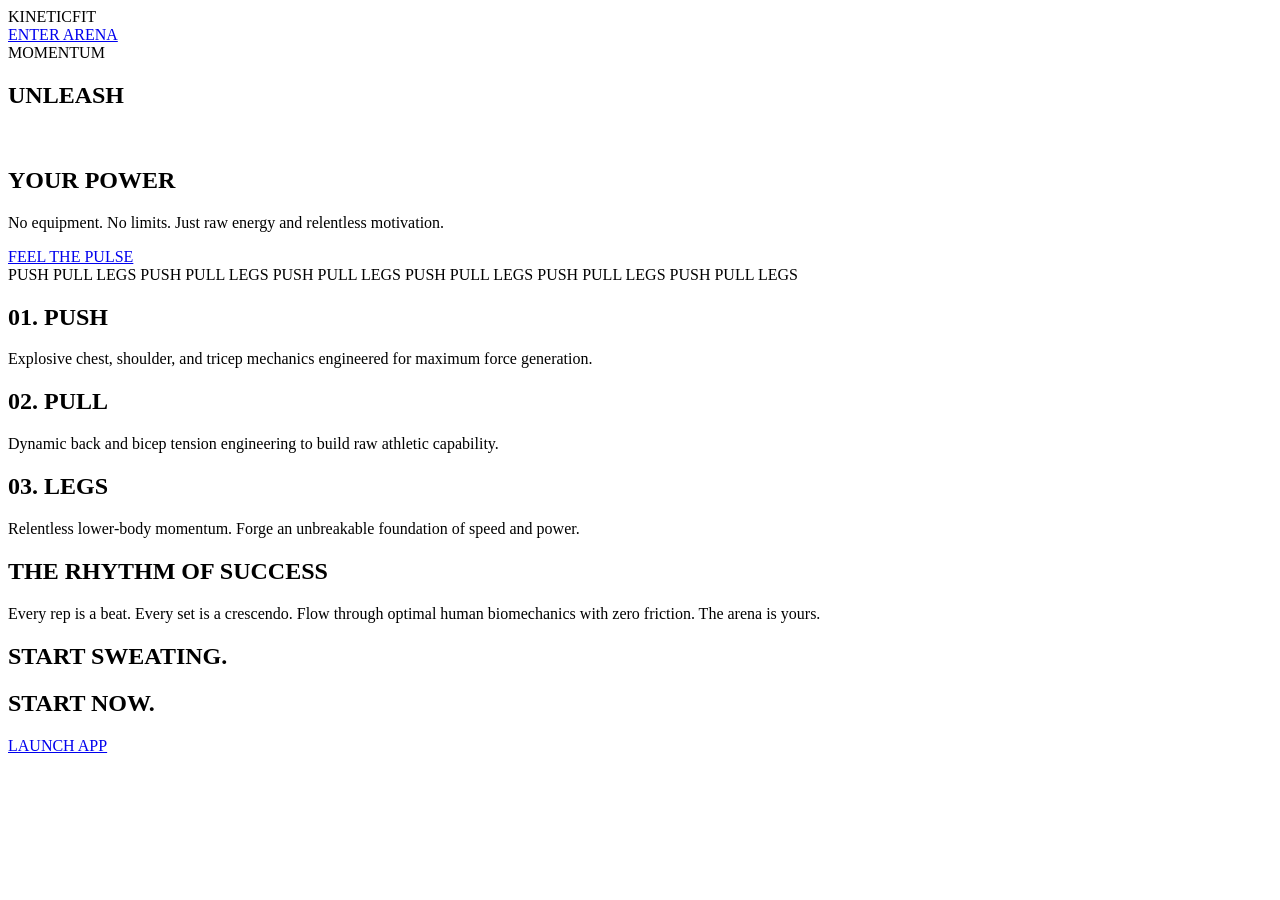
==== landing.html @ 603dd11e "Initial commit: landing.html" ====
<!DOCTYPE html>
<html lang="en">
<head>
    <meta charset="UTF-8">
    <meta name="viewport" content="width=device-width, initial-scale=1.0">
    <title>HomeGains | Kinetic Energy</title>
    <meta name="description" content="Experience the raw energy of HomeGains. No equipment. No limits.">
    <link rel="stylesheet" href="landing.css">
    <link rel="preconnect" href="https://fonts.googleapis.com">
    <link rel="preconnect" href="https://fonts.gstatic.com" crossorigin>
    <link href="https://fonts.googleapis.com/css2?family=Teko:wght@400;600;700&family=Syncopate:wght@700&display=swap" rel="stylesheet">
</head>
<body>
    <div class="noise-overlay"></div>

    <nav class="kinetic-nav">
        <div class="logo">KINETIC<span>FIT</span></div>
        <a href="index.html" class="nav-cta">ENTER ARENA</a>
    </nav>

    <section class="hero">
        <div class="hero-bg-text">MOMENTUM</div>
        <div class="hero-content">
            <h1 class="glitch" data-text="UNLEASH">UNLEASH</h1>
            <br>
            <h1 class="glitch outline" data-text="YOUR POWER">YOUR POWER</h1>
            <p class="hero-subtext">No equipment. No limits. Just raw energy and relentless motivation.</p>
            <a href="#intensity" class="btn-primary">FEEL THE PULSE</a>
        </div>
        <div class="scroll-indicator">
            <div class="line"></div>
        </div>
    </section>

    <section id="intensity" class="intensity-section">
        <div class="marquee-container">
            <div class="marquee">
                <span>PUSH PULL LEGS PUSH PULL LEGS PUSH PULL LEGS PUSH PULL LEGS PUSH PULL LEGS PUSH PULL LEGS</span>
            </div>
        </div>
        
        <div class="kinetic-grid">
            <div class="k-card reveal-left">
                <div class="k-card-inner">
                    <h2>01. PUSH</h2>
                    <p>Explosive chest, shoulder, and tricep mechanics engineered for maximum force generation.</p>
                </div>
                <div class="k-card-bg"></div>
            </div>
            <div class="k-card reveal-up" style="transition-delay: 0.1s;">
                <div class="k-card-inner">
                    <h2>02. PULL</h2>
                    <p>Dynamic back and bicep tension engineering to build raw athletic capability.</p>
                </div>
                <div class="k-card-bg"></div>
            </div>
            <div class="k-card reveal-right" style="transition-delay: 0.2s;">
                <div class="k-card-inner">
                    <h2>03. LEGS</h2>
                    <p>Relentless lower-body momentum. Forge an unbreakable foundation of speed and power.</p>
                </div>
                <div class="k-card-bg"></div>
            </div>
        </div>
    </section>

    <section class="rhythm-section">
        <div class="abstract-visual">
            <div class="orb orb-1"></div>
            <div class="orb orb-2"></div>
            <div class="orb orb-3"></div>
        </div>
        <div class="rhythm-content reveal-scale">
            <h2 class="section-title">THE RHYTHM OF SUCCESS</h2>
            <p>Every rep is a beat. Every set is a crescendo. Flow through optimal human biomechanics with zero friction. The arena is yours.</p>
        </div>
    </section>

    <section class="cta-section">
        <div class="cta-content reveal-up">
            <h2>START SWEATING.</h2>
            <h2>START NOW.</h2>
            <a href="index.html" class="btn-mega">
                <span class="btn-text">LAUNCH APP</span>
                <span class="btn-bg"></span>
            </a>
        </div>
    </section>

    <script src="landing.js"></script>
</body>
</html>
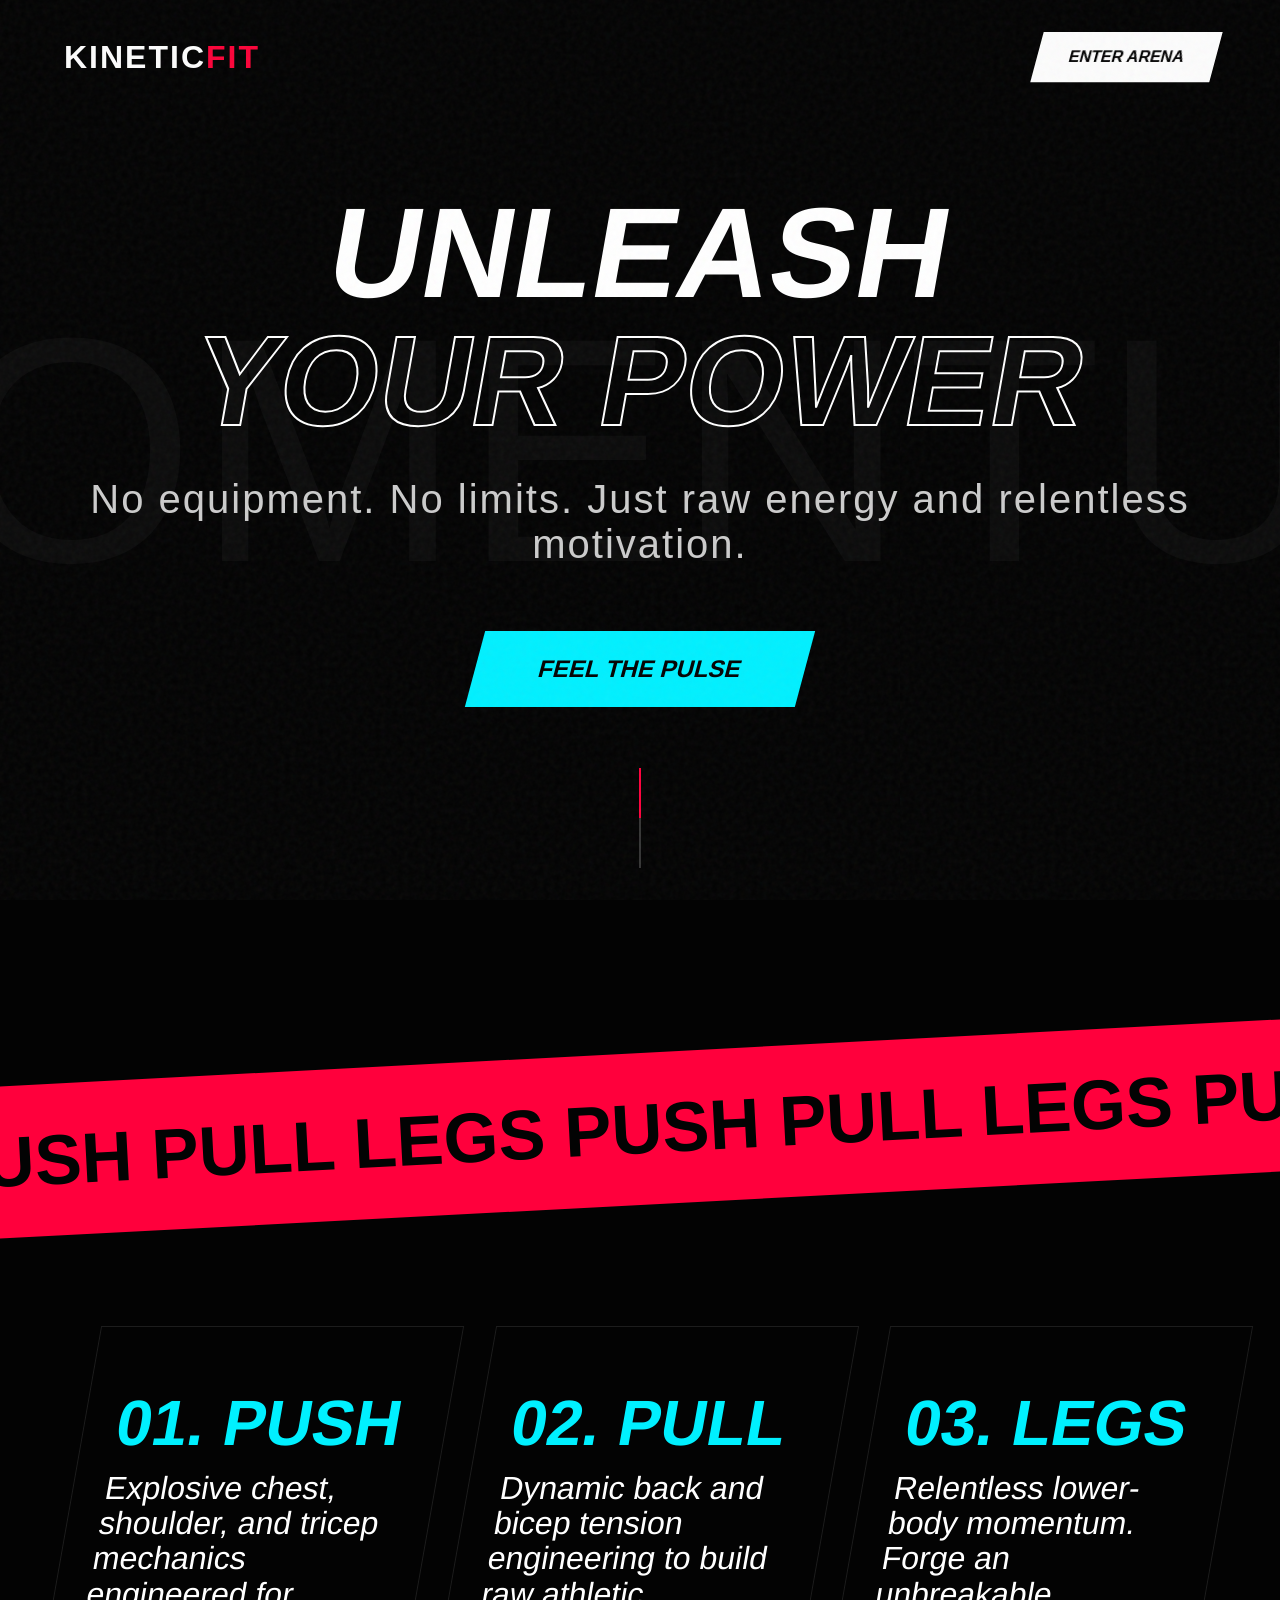
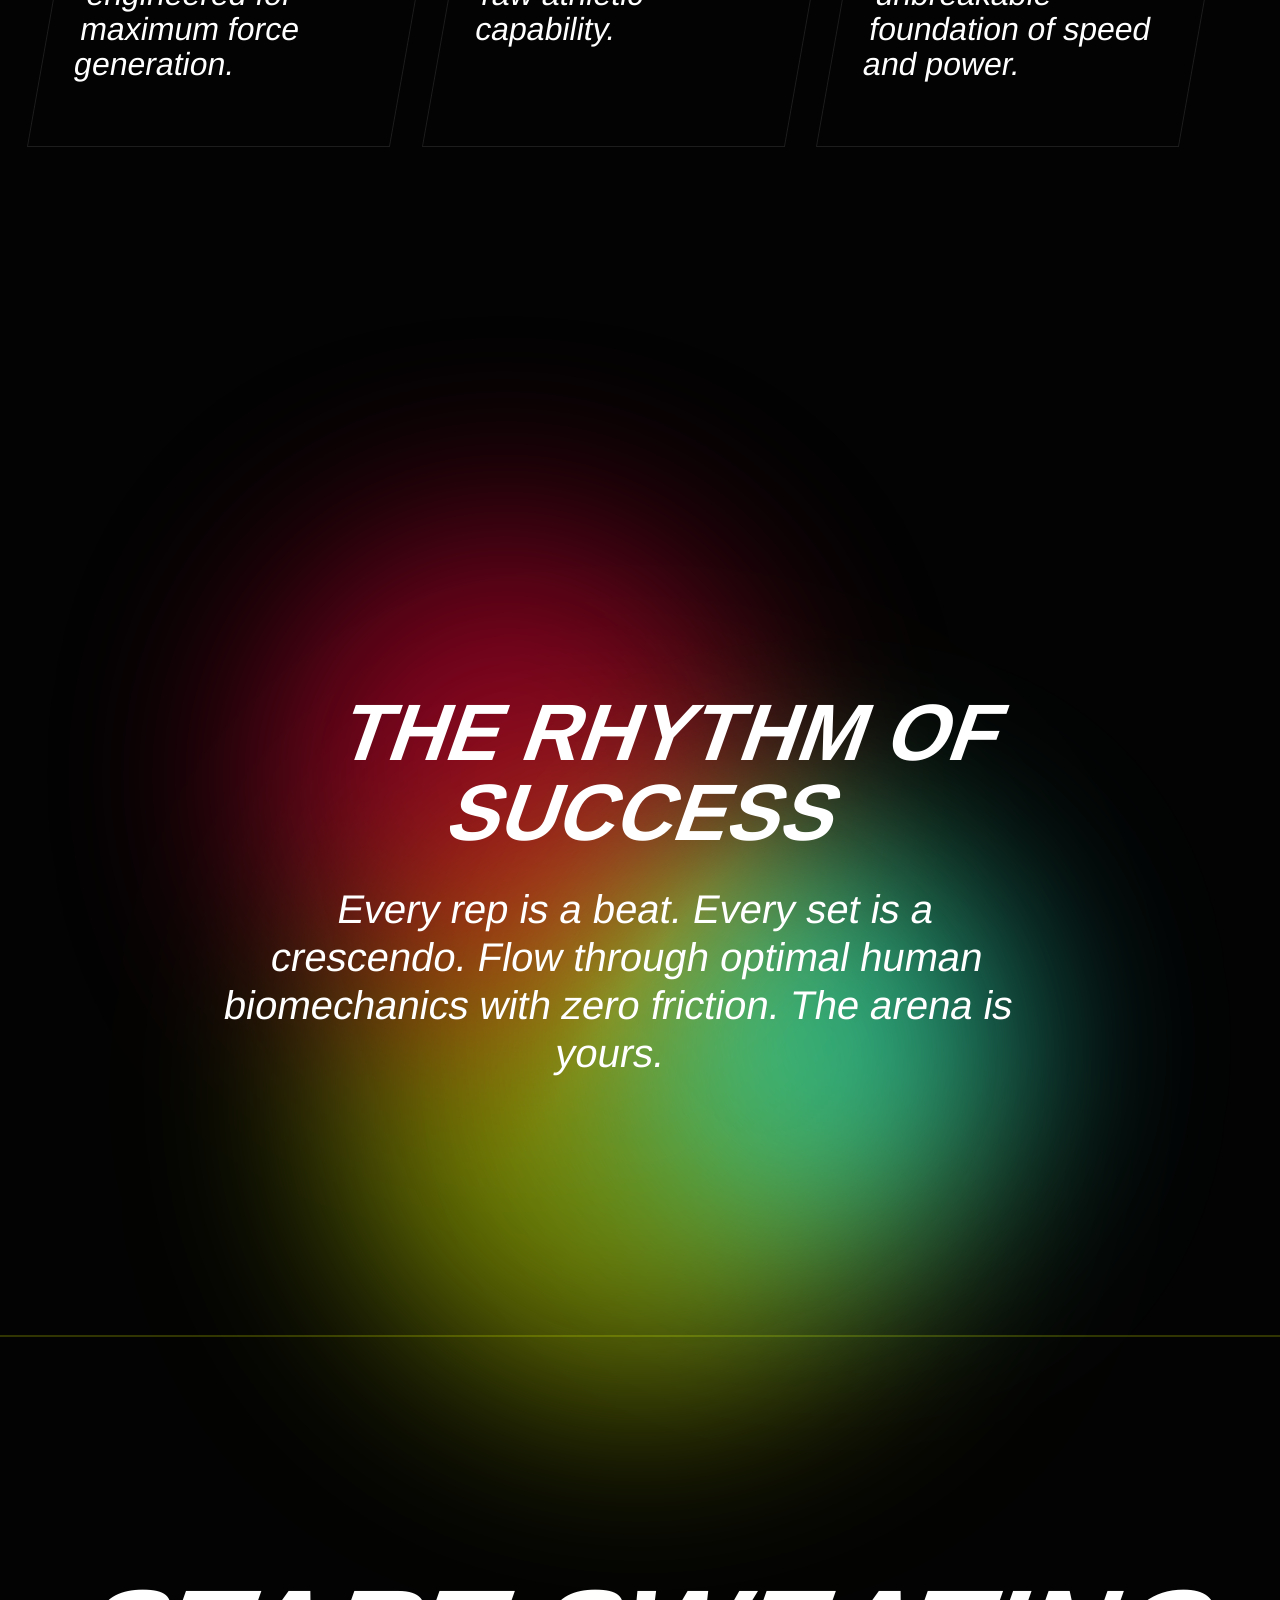
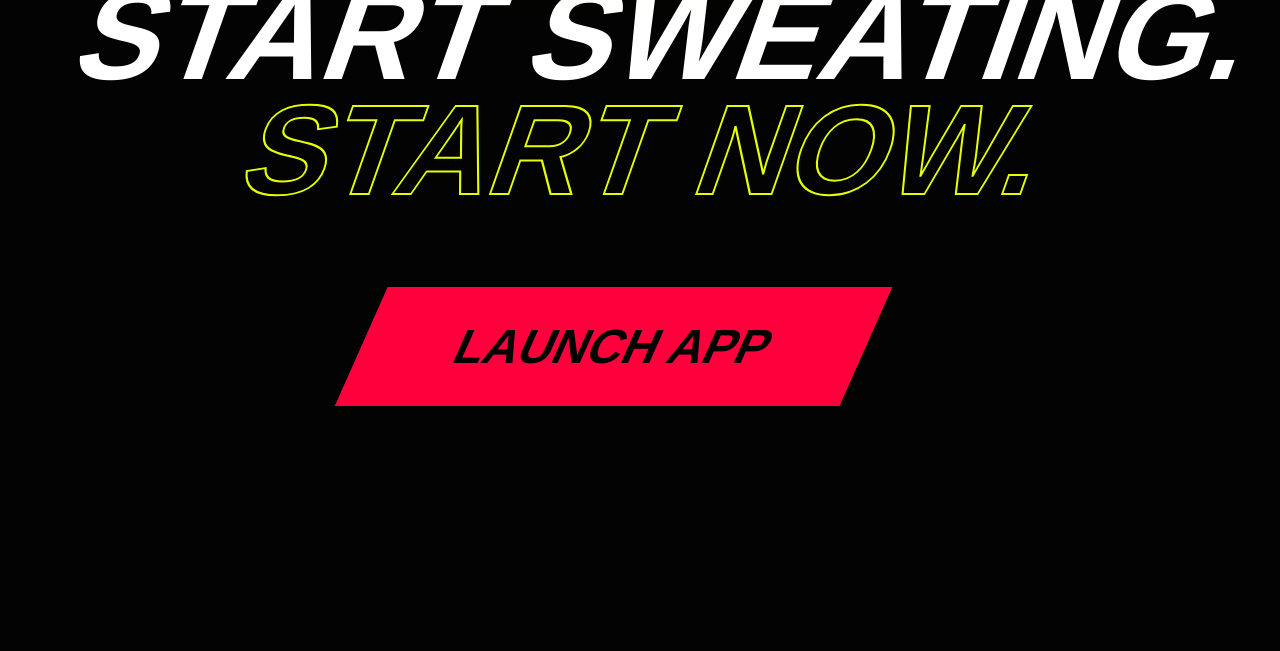
==== commit addb4dd0: "Update: landing.html" ====
--- a/landing.html
+++ b/landing.html
@@ -2,9 +2,15 @@
 <html lang="en">
 <head>
     <meta charset="UTF-8">
-    <meta name="viewport" content="width=device-width, initial-scale=1.0">
+    <meta name="viewport" content="width=device-width, initial-scale=1.0, maximum-scale=1.0, user-scalable=no, viewport-fit=cover">
     <title>HomeGains | Kinetic Energy</title>
     <meta name="description" content="Experience the raw energy of HomeGains. No equipment. No limits.">
+    <meta name="apple-mobile-web-app-capable" content="yes">
+    <meta name="apple-mobile-web-app-status-bar-style" content="black-translucent">
+    <meta name="apple-mobile-web-app-title" content="HomeGains">
+    <meta name="theme-color" content="#030303">
+    <link rel="apple-touch-icon" href="icon.svg">
+    <link rel="manifest" href="manifest.json">
     <link rel="stylesheet" href="landing.css">
     <link rel="preconnect" href="https://fonts.googleapis.com">
     <link rel="preconnect" href="https://fonts.gstatic.com" crossorigin>
--- a/landing.css
+++ b/landing.css
@@ -0,0 +1,375 @@
+:root {
+    --bg: #030303;
+    --text: #ffffff;
+    --neon-yellow: #E5FF00;
+    --neon-red: #FF003C;
+    --neon-blue: #00F0FF;
+    --font-heading: 'Syncopate', sans-serif;
+    --font-body: 'Teko', sans-serif;
+}
+
+* {
+    margin: 0;
+    padding: 0;
+    box-sizing: border-box;
+}
+
+body {
+    background-color: var(--bg);
+    color: var(--text);
+    font-family: var(--font-body);
+    overflow-x: hidden;
+    scroll-behavior: smooth;
+}
+
+/* Noise overlay for gritty athletic feel */
+.noise-overlay {
+    position: fixed;
+    top: 0; left: 0; right: 0; bottom: 0;
+    background: url('data:image/svg+xml;utf8,%3Csvg viewBox="0 0 200 200" xmlns="http://www.w3.org/2000/svg"%3E%3Cfilter id="noiseFilter"%3E%3CfeTurbulence type="fractalNoise" baseFrequency="0.8" numOctaves="3" stitchTiles="stitch"/%3E%3C/filter%3E%3Crect width="100%25" height="100%25" filter="url(%23noiseFilter)"/%3E%3C/svg%3E');
+    opacity: 0.05;
+    z-index: 9998;
+    pointer-events: none;
+}
+
+/* Typography */
+h1, h2, .logo {
+    font-family: var(--font-heading);
+    text-transform: uppercase;
+    line-height: 1;
+}
+
+/* Nav */
+.kinetic-nav {
+    position: fixed;
+    top: 0; left: 0; right: 0;
+    padding: 2rem 4rem;
+    display: flex;
+    justify-content: space-between;
+    align-items: center;
+    z-index: 100;
+    mix-blend-mode: difference;
+}
+.logo {
+    font-size: 2rem;
+    font-weight: 700;
+    letter-spacing: 2px;
+}
+.logo span { color: var(--neon-red); }
+
+.nav-cta {
+    font-family: var(--font-heading);
+    color: var(--bg);
+    background: var(--text);
+    padding: 1rem 2rem;
+    text-decoration: none;
+    font-weight: 700;
+    font-size: 1rem;
+    transform: skewX(-15deg);
+    transition: all 0.3s cubic-bezier(0.25, 1, 0.5, 1);
+}
+.nav-cta:hover {
+    background: var(--neon-yellow);
+    box-shadow: 0 0 20px rgba(229, 255, 0, 0.5);
+    transform: skewX(-15deg) scale(1.05);
+}
+
+/* Hero */
+.hero {
+    height: 100vh;
+    display: flex;
+    align-items: center;
+    justify-content: center;
+    position: relative;
+    overflow: hidden;
+}
+.hero-bg-text {
+    position: absolute;
+    font-size: 25vw;
+    font-family: var(--font-heading);
+    color: rgba(255,255,255,0.03);
+    white-space: nowrap;
+    top: 50%;
+    left: 50%;
+    transform: translate(-50%, -50%);
+    pointer-events: none;
+    z-index: 0;
+}
+.hero-content {
+    position: relative;
+    z-index: 1;
+    text-align: center;
+    animation: slideUpFade 1s cubic-bezier(0.165, 0.84, 0.44, 1) forwards;
+}
+.glitch {
+    font-size: 8rem;
+    font-weight: 700;
+    position: relative;
+    display: inline-block;
+    transform: skewX(-10deg);
+}
+.glitch.outline {
+    color: transparent;
+    -webkit-text-stroke: 2px var(--text);
+}
+
+.hero-subtext {
+    font-size: 2.5rem;
+    margin-top: 2rem;
+    letter-spacing: 2px;
+    color: #ccc;
+    font-weight: 400;
+}
+
+.btn-primary {
+    display: inline-block;
+    margin-top: 4rem;
+    font-family: var(--font-heading);
+    font-size: 1.5rem;
+    color: var(--bg);
+    background: var(--neon-blue);
+    padding: 1.5rem 4rem;
+    text-decoration: none;
+    font-weight: 700;
+    transform: skewX(-15deg);
+    transition: all 0.3s;
+    position: relative;
+    overflow: hidden;
+}
+.btn-primary::before {
+    content: '';
+    position: absolute;
+    top: 0; left: -100%;
+    width: 100%; height: 100%;
+    background: linear-gradient(90deg, transparent, rgba(255,255,255,0.4), transparent);
+    transition: left 0.5s;
+}
+.btn-primary:hover::before {
+    left: 100%;
+}
+.btn-primary:hover {
+    background: var(--neon-yellow);
+    box-shadow: 0 0 30px rgba(229, 255, 0, 0.6);
+}
+
+@keyframes slideUpFade {
+    0% { opacity: 0; transform: translateY(50px); }
+    100% { opacity: 1; transform: translateY(0); }
+}
+
+/* Scroll Indicator */
+.scroll-indicator {
+    position: absolute;
+    bottom: 2rem;
+    left: 50%;
+    transform: translateX(-50%);
+    height: 100px;
+    width: 2px;
+    background: rgba(255,255,255,0.2);
+    overflow: hidden;
+}
+.scroll-indicator .line {
+    width: 100%;
+    height: 50%;
+    background: var(--neon-red);
+    animation: scrollLine 1.5s cubic-bezier(0.77, 0, 0.175, 1) infinite;
+}
+@keyframes scrollLine {
+    0% { transform: translateY(-100%); }
+    100% { transform: translateY(200%); }
+}
+
+/* Intensity Section */
+.intensity-section {
+    padding: 10rem 0;
+    position: relative;
+    overflow: hidden;
+}
+.marquee-container {
+    background: var(--neon-red);
+    color: var(--bg);
+    padding: 2rem 0;
+    transform: rotate(-3deg) scale(1.1);
+    white-space: nowrap;
+    overflow: hidden;
+    position: relative;
+    z-index: 0;
+}
+.marquee {
+    display: inline-block;
+    font-family: var(--font-heading);
+    font-size: 4rem;
+    font-weight: 700;
+    animation: marqueeMove 15s linear infinite;
+}
+@keyframes marqueeMove {
+    0% { transform: translateX(0); }
+    100% { transform: translateX(-50%); }
+}
+
+.kinetic-grid {
+    display: grid;
+    grid-template-columns: repeat(3, 1fr);
+    gap: 2rem;
+    padding: 8rem 4rem;
+    max-width: 1600px;
+    margin: 0 auto;
+    position: relative;
+    z-index: 1;
+}
+
+.k-card {
+    position: relative;
+    background: transparent;
+    border: 1px solid rgba(255,255,255,0.1);
+    padding: 4rem 2rem;
+    transform: skewX(-10deg);
+    overflow: hidden;
+    transition: transform 0.4s cubic-bezier(0.165, 0.84, 0.44, 1);
+}
+.k-card-bg {
+    position: absolute;
+    top: 0; left: 0; width: 100%; height: 100%;
+    background: var(--neon-yellow);
+    transform: translateY(100%);
+    transition: transform 0.4s cubic-bezier(0.165, 0.84, 0.44, 1);
+    z-index: -1;
+}
+.k-card:hover {
+    transform: skewX(-10deg) translateY(-20px);
+}
+.k-card:hover .k-card-bg {
+    transform: translateY(0);
+}
+.k-card:hover .k-card-inner h2,
+.k-card:hover .k-card-inner p {
+    color: var(--bg);
+}
+.k-card-inner h2 {
+    font-size: 4rem;
+    color: var(--neon-blue);
+    margin-bottom: 1rem;
+    transition: color 0.4s;
+}
+.k-card-inner p {
+    font-size: 2rem;
+    color: var(--text);
+    transition: color 0.4s;
+    font-weight: 400;
+    line-height: 1.1;
+}
+
+/* Rhythm Section */
+.rhythm-section {
+    min-height: 100vh;
+    display: flex;
+    align-items: center;
+    justify-content: center;
+    position: relative;
+    text-align: center;
+    padding: 0 4rem;
+}
+.rhythm-content {
+    max-width: 800px;
+    z-index: 2;
+}
+.rhythm-content h2 {
+    font-size: 5rem;
+    margin-bottom: 2rem;
+    transform: skewX(-10deg);
+}
+.rhythm-content p {
+    font-size: 2.5rem;
+    line-height: 1.2;
+    color: var(--text);
+    font-weight: 400;
+}
+
+/* Abstract Visuals */
+.abstract-visual {
+    position: absolute;
+    top: 50%; left: 50%;
+    transform: translate(-50%, -50%);
+    width: 100%; height: 100%;
+    z-index: 1;
+    pointer-events: none;
+}
+.orb {
+    position: absolute;
+    border-radius: 50%;
+    filter: blur(100px);
+    opacity: 0.5;
+}
+.orb-1 { width: 500px; height: 500px; background: var(--neon-red); top: 10%; left: 20%; animation: pulse 4s infinite alternate; }
+.orb-2 { width: 400px; height: 400px; background: var(--neon-blue); bottom: 10%; right: 20%; animation: pulse 5s infinite alternate-reverse; }
+.orb-3 { width: 600px; height: 600px; background: var(--neon-yellow); top: 40%; left: 50%; transform: translateX(-50%); animation: pulse 6s infinite alternate; mix-blend-mode: overlay;}
+
+@keyframes pulse {
+    0% { transform: scale(0.8) translate(0, 0); }
+    100% { transform: scale(1.2) translate(50px, 50px); }
+}
+
+/* CTA */
+.cta-section {
+    padding: 15rem 2rem;
+    text-align: center;
+    background: var(--bg);
+    border-top: 2px solid rgba(229, 255, 0, 0.2);
+}
+.cta-content h2 {
+    font-size: 8rem;
+    line-height: 0.9;
+    transform: skewX(-10deg);
+}
+.cta-content h2:last-of-type {
+    color: transparent;
+    -webkit-text-stroke: 2px var(--neon-yellow);
+}
+.btn-mega {
+    display: inline-block;
+    margin-top: 5rem;
+    font-family: var(--font-heading);
+    font-size: 3rem;
+    color: var(--bg);
+    padding: 2rem 6rem;
+    text-decoration: none;
+    font-weight: 900;
+    transform: skewX(-15deg);
+    position: relative;
+    z-index: 1;
+    overflow: hidden;
+}
+.btn-mega .btn-bg {
+    position: absolute;
+    top: 0; left: 0; right: 0; bottom: 0;
+    background: var(--neon-red);
+    z-index: -1;
+    transition: transform 0.4s cubic-bezier(0.165, 0.84, 0.44, 1);
+}
+.btn-mega:hover .btn-bg {
+    transform: scale(1.05);
+    background: var(--neon-yellow);
+}
+
+/* Intersection Observer Animations */
+.reveal-left { opacity: 0; transform: translateX(-100px) skewX(-10deg); transition: all 0.8s cubic-bezier(0.165, 0.84, 0.44, 1); }
+.reveal-right { opacity: 0; transform: translateX(100px) skewX(-10deg); transition: all 0.8s cubic-bezier(0.165, 0.84, 0.44, 1); }
+.reveal-up { opacity: 0; transform: translateY(100px) skewX(-10deg); transition: all 0.8s cubic-bezier(0.165, 0.84, 0.44, 1); }
+.reveal-scale { opacity: 0; transform: scale(0.8); transition: all 1s cubic-bezier(0.165, 0.84, 0.44, 1); }
+
+.is-visible {
+    opacity: 1;
+    transform: translateX(0) translateY(0) scale(1) skewX(-10deg) !important;
+}
+.rhythm-content.is-visible {
+    transform: scale(1) skewX(-10deg) !important;
+}
+
+@media (max-width: 1024px) {
+    .glitch { font-size: 5rem; }
+    .hero-bg-text { font-size: 30vw; }
+    .kinetic-grid { grid-template-columns: 1fr; }
+    .rhythm-content h2 { font-size: 3rem; }
+    .cta-content h2 { font-size: 4rem; }
+    .kinetic-nav { padding: 1rem 2rem; }
+}
